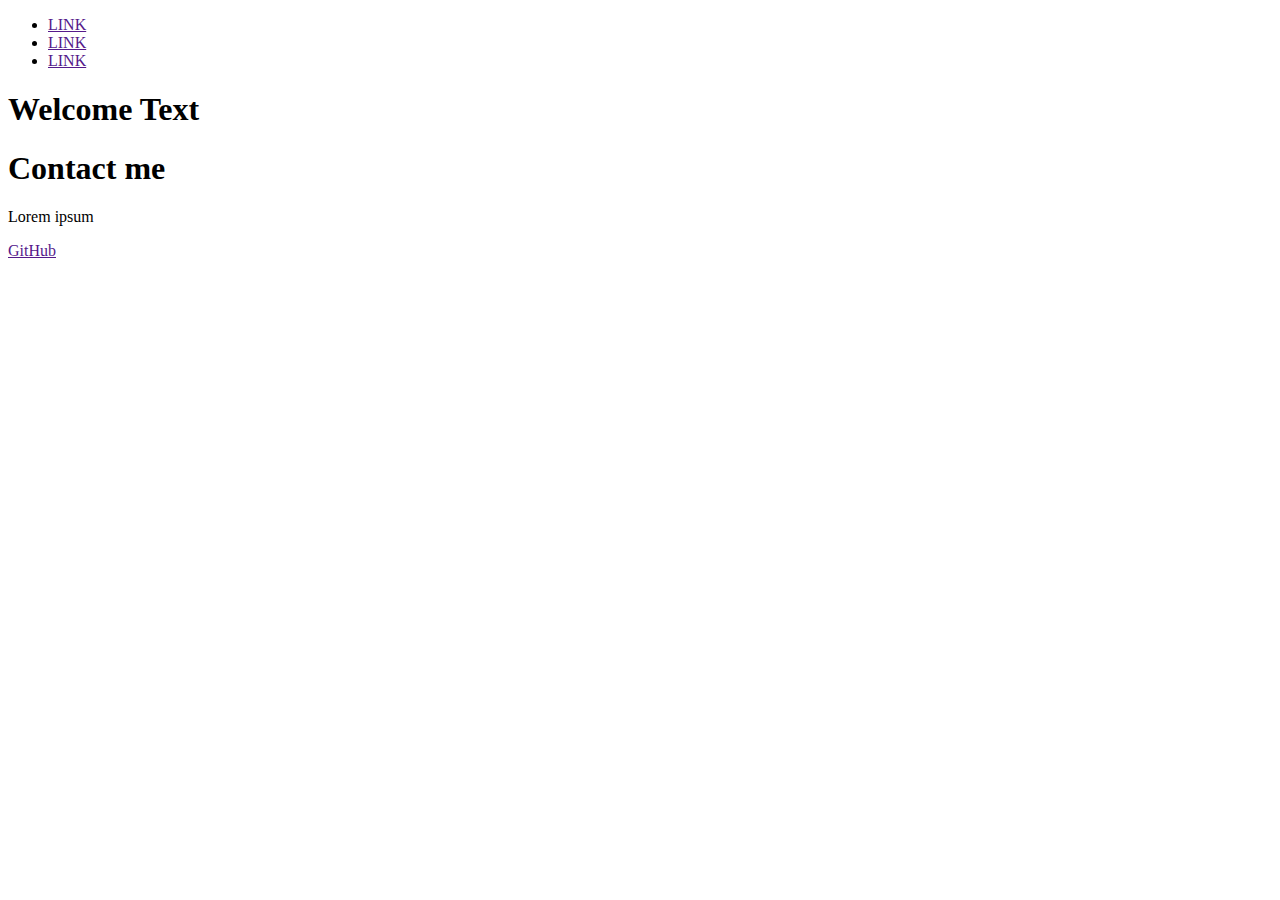
==== index.html @ c798e689 "first page version" ====
<!DOCTYPE html>
<html>
    <head>
        <meta charset="UTF-8" name="viewport" content="width=device-width, initial-scale=1">
        <title>Personal Portfolio</title>
        <link rel="stylesheet" hfre="main.css">
    </head>
    <body>
        <nav id="navbar">
            <ul class="navbar-list">
                <li><a class="nav-link" href="">LINK</a></li>
                <li><a class="nav-link" href="">LINK</a></li>
                <li><a class="nav-link" href="">LINK</a></li>
            </ul>
        </nav>
        <section id="welcome-section">
            <h1>Welcome Text</h1>
        </section>
        <section id="projects">
            <div class="project-tile"></div>
            <a href=""></a>
            <div class="project-tile"></div>
            <a href=""></a>
        </section>
        <section id="profile">
            <h1>Contact me</h1>
            <p>Lorem ipsum</p>
            <div class="profile-links">
                <a id="profile-link" href="" target="_blank">GitHub</a>
            </div>
        </section>
    </body>
</html>
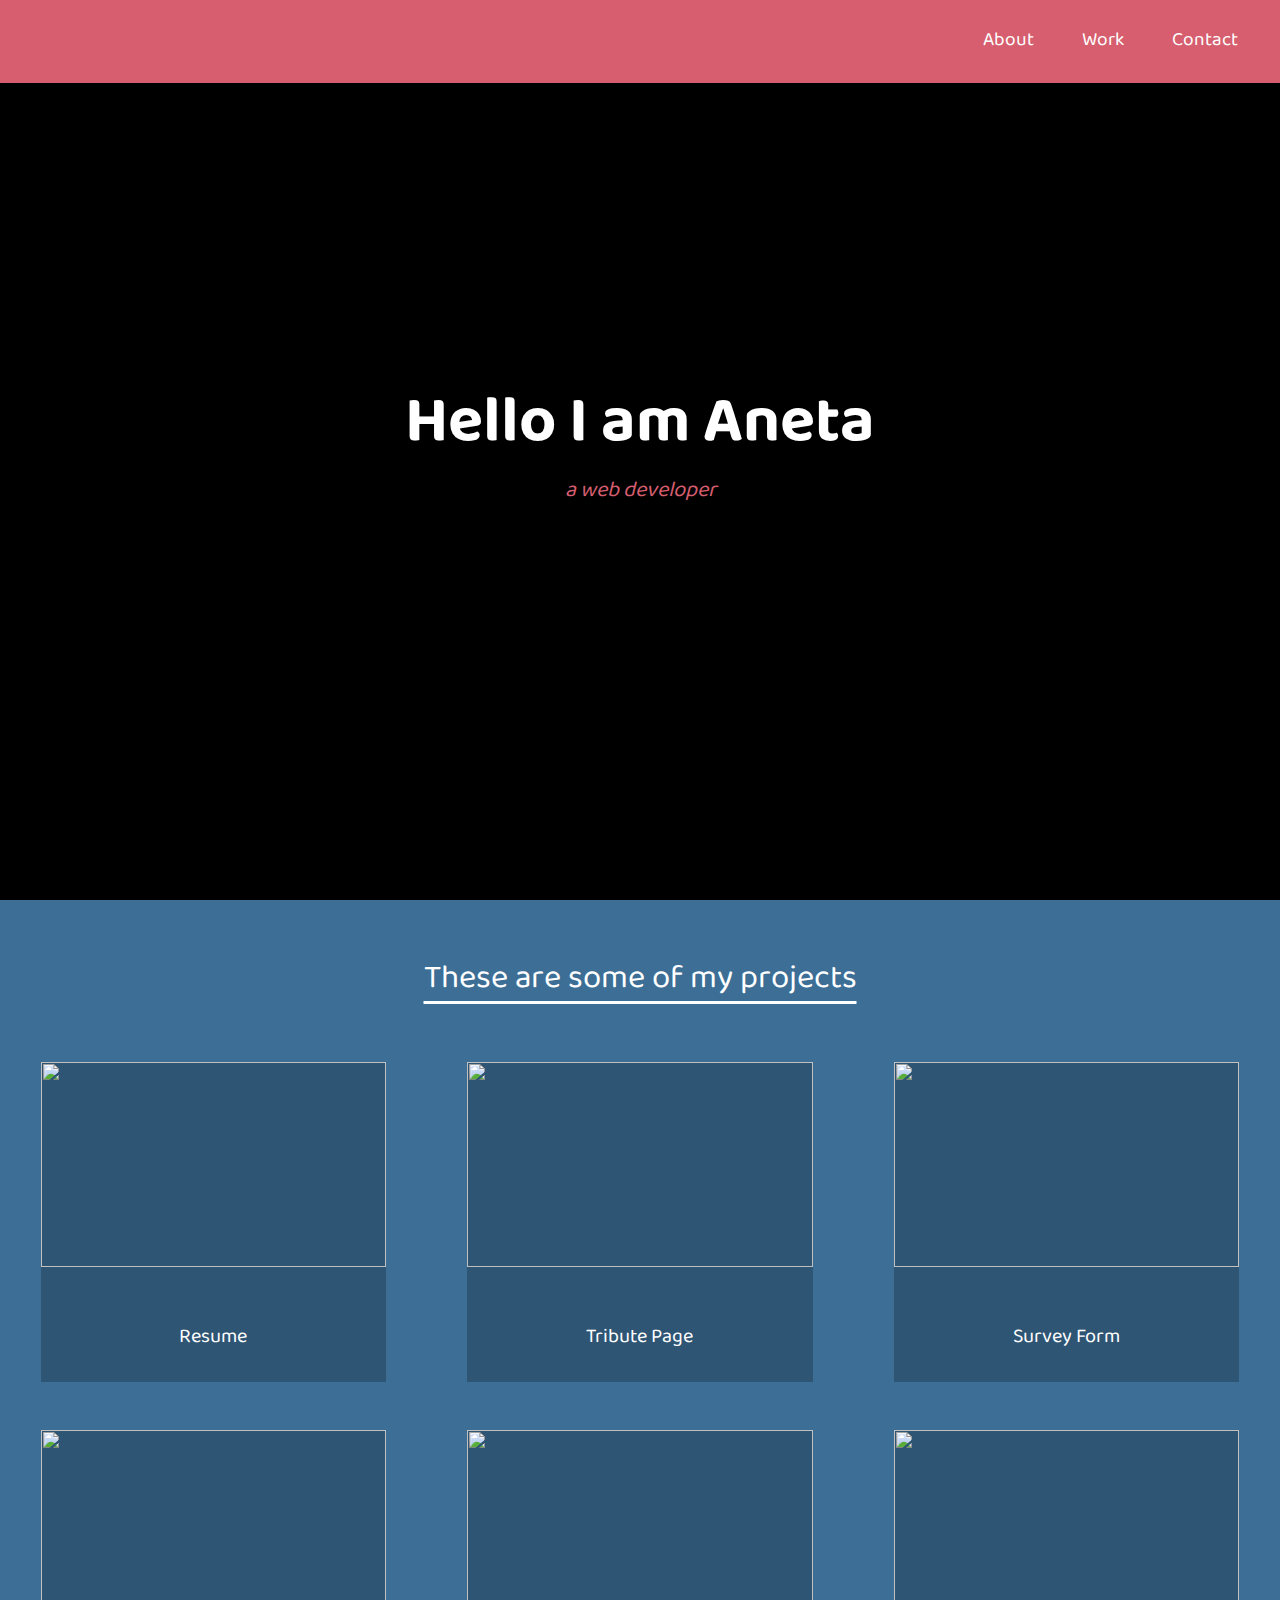
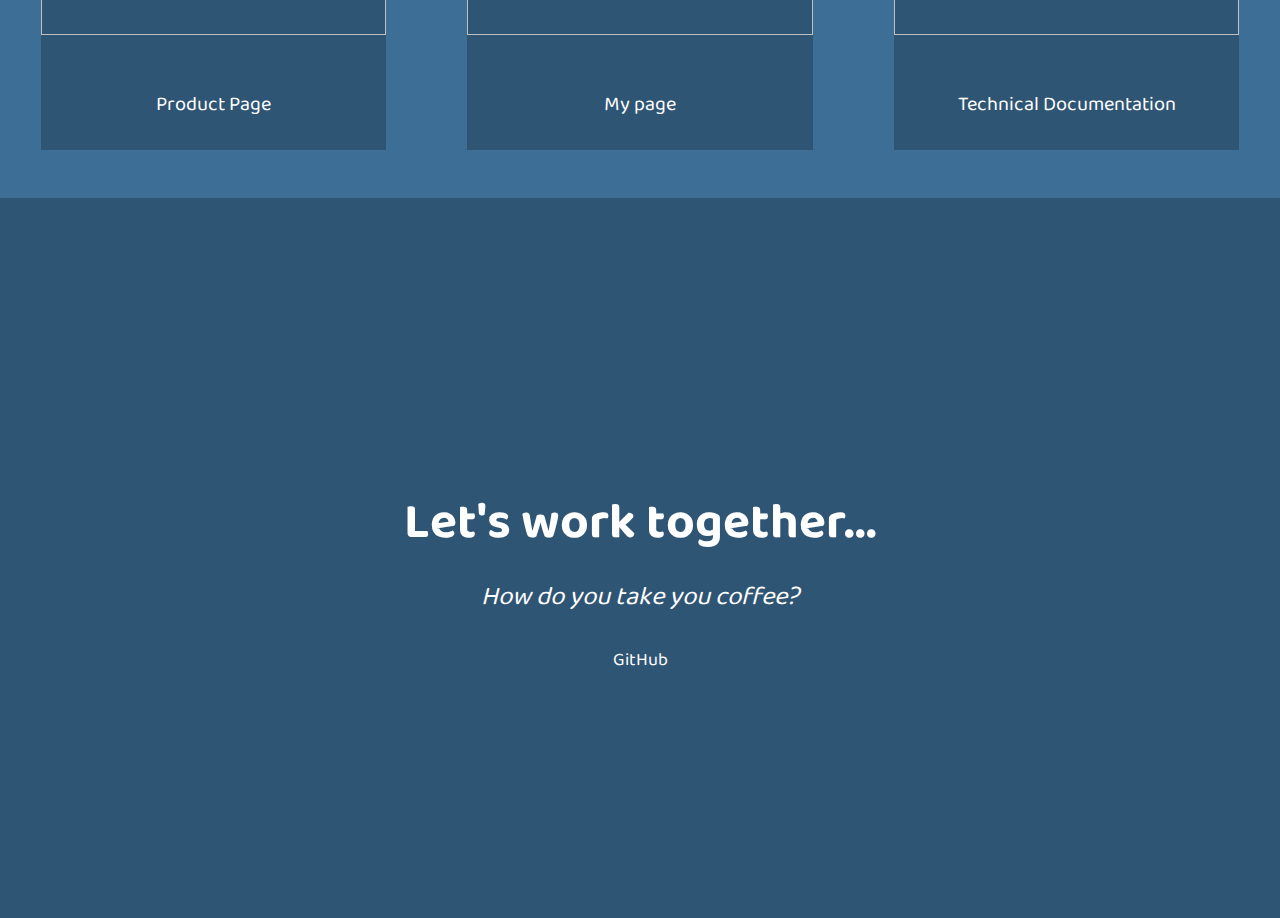
==== commit 0ac80938: "add project section" ====
--- a/index.html
+++ b/index.html
@@ -3,31 +3,58 @@
     <head>
         <meta charset="UTF-8" name="viewport" content="width=device-width, initial-scale=1">
         <title>Personal Portfolio</title>
-        <link rel="stylesheet" hfre="main.css">
+        <link rel="stylesheet" href="main.css">
+        <link href="https://fonts.googleapis.com/css?family=Baloo+Bhaina+2:400,700&display=swap" rel="stylesheet">
     </head>
     <body>
         <nav id="navbar">
             <ul class="navbar-list">
-                <li><a class="nav-link" href="">LINK</a></li>
-                <li><a class="nav-link" href="">LINK</a></li>
-                <li><a class="nav-link" href="">LINK</a></li>
+                <li><a class="nav-link" href="">About</a></li>
+                <li><a class="nav-link" href="">Work</a></li>
+                <li><a class="nav-link" href="">Contact</a></li>
             </ul>
         </nav>
-        <section id="welcome-section">
-            <h1>Welcome Text</h1>
-        </section>
-        <section id="projects">
-            <div class="project-tile"></div>
-            <a href=""></a>
-            <div class="project-tile"></div>
-            <a href=""></a>
-        </section>
-        <section id="profile">
-            <h1>Contact me</h1>
-            <p>Lorem ipsum</p>
-            <div class="profile-links">
-                <a id="profile-link" href="" target="_blank">GitHub</a>
-            </div>
-        </section>
+        <main>
+            <section id="welcome-section">
+                    <h1>Hello I am Aneta</h1>
+                    <h2>a web developer</h2>
+                </section>
+            <section id="projects">
+                <h1>These are some of my projects</h1>
+                <div class="projects-tiles">
+                    <a class="project-tile" href="file:///Users/anet/Desktop/CV_Project/index.html" target="_blank">
+                        <img class="project-image" src="images/resume_foto_2.png">
+                        <p>Resume</p>
+                    </a>
+                    <a class="project-tile" href="file:///Users/anet/Desktop/tribute-page/index.html" target="_blank">
+                        <img class="project-image" src="images/tribute_page_foto.png">
+                        <p>Tribute Page</p>
+                    </a>
+                    <a class="project-tile" href="file:///Users/anet/Desktop/survey-form/index.html" target="_blank">
+                        <img class="project-image" src="images/survey_form_foto.png">
+                        <p>Survey Form</p>
+                    </a>
+                    <a class="project-tile" href="file:///Users/anet/Desktop/product-landing-page/index.html" target="_blank">
+                        <img class="project-image" src="images/product_page_foto_2.png">
+                        <p>Product Page</p>
+                    </a>
+                    <a class="project-tile" href="file:///Users/anet/Desktop/my_page_project/index.html" target="_blank">
+                        <img class="project-image" src="images/my_page_2.png">
+                        <p>My page</p>
+                    </a>
+                    <a class="project-tile" href="file:///Users/anet/Desktop/technical-documentation-page/index.html" target="_blank">
+                            <img class="project-image" src="images/technical_doc_foto.png">
+                            <p>Technical Documentation</p>
+                    </a>
+                </div>
+            </section>
+            <section id="profile">
+                <h1>Let's work together...</h1>
+                <p>How do you take you coffee?</p>
+                <div class="profile-links">
+                    <a id="profile-link" href="https://github.com/anetSzajo" target="_blank">GitHub</a>
+                </div>
+            </section>
+        </main>
     </body>
 </html>--- a/main.css
+++ b/main.css
@@ -0,0 +1,143 @@
+body{
+    margin: unset;
+    height: 100vh;
+    font-family: 'Baloo Bhaina 2', cursive;
+}
+
+#navbar{
+    background: rgb(214, 94, 110);
+    padding: 6px;
+    position: fixed;
+    top: 0;
+    left: 0;
+    z-index: 1;
+    width: 100%;
+}
+
+.navbar-list{
+    display: flex;
+    flex-direction: row;
+    list-style: none;
+    padding-left: 0;
+    justify-content: space-around;
+}
+
+.nav-link{
+    text-decoration: none;
+    color: white;
+    font-size: larger;
+}
+
+#welcome-section{
+    background: black;
+    color: white;
+    height: 100vh;
+    display: flex;
+    flex-direction: column;
+    justify-content: center;
+    align-items: center;
+    text-align: center;
+}
+
+#welcome-section h1{
+    font-size: 65px;
+    line-height: 55px;
+    margin: 14px;
+}
+
+#welcome-section h2{
+    color: rgb(214, 94, 110);
+    font-size: 22px;
+    margin: 0;
+    font-weight: 400;
+    font-style: italic;
+}
+
+#projects{
+    background: rgb(60, 110, 150);
+    color: white;
+    height: 100%;
+}
+
+#projects h1{
+    margin: 0;
+    padding: 3rem;
+    text-align: center;
+    font-size: 33px;
+    text-decoration: underline;
+    text-underline-position: under;
+    font-weight: 400;
+}
+
+.projects-tiles{
+    display: flex;
+    flex-direction: column;
+    align-items: center;
+}
+
+.project-tile{
+    width: 75%;
+    height: 20rem;
+    margin: 2rem;
+    background: rgb(47, 85, 116);
+    color: white;
+    text-decoration: none;
+}
+.project-tile p{
+    text-align: center;
+    font-size: 20px;
+    margin: 0 0 7px 0;
+}
+
+.project-image{
+    width: 100%;
+    height: 80%;
+}
+
+#profile{
+    background: rgb(47, 85, 116);  
+    display: flex;
+    flex-direction: column;
+    align-items: center;
+    justify-content: center;
+    text-align: center;
+    color: white;
+    height: 80vh;
+}
+
+#profile h1{
+    margin: 4rem 0 0 0;
+    font-size: 50px; 
+    line-height: 55px;
+}
+
+#profile p{
+    font-style: italic;
+    font-size: 26px;
+    line-height: 36px;
+}
+
+#profile-link{
+    text-decoration: none;
+    font-size: 18px;
+   color: white;
+}
+
+@media (min-width: 40rem){
+    .projects-tiles{
+        flex-direction: row;
+        flex-wrap: wrap;
+    }
+    .project-tile{
+        max-width: 27%;
+        margin: auto auto 3rem auto;
+    
+    }
+    .navbar-list{
+        justify-content: flex-end;
+        /* margin-right: 3rem; */
+    }
+    .nav-link{
+        padding-right: 3rem;
+    }
+}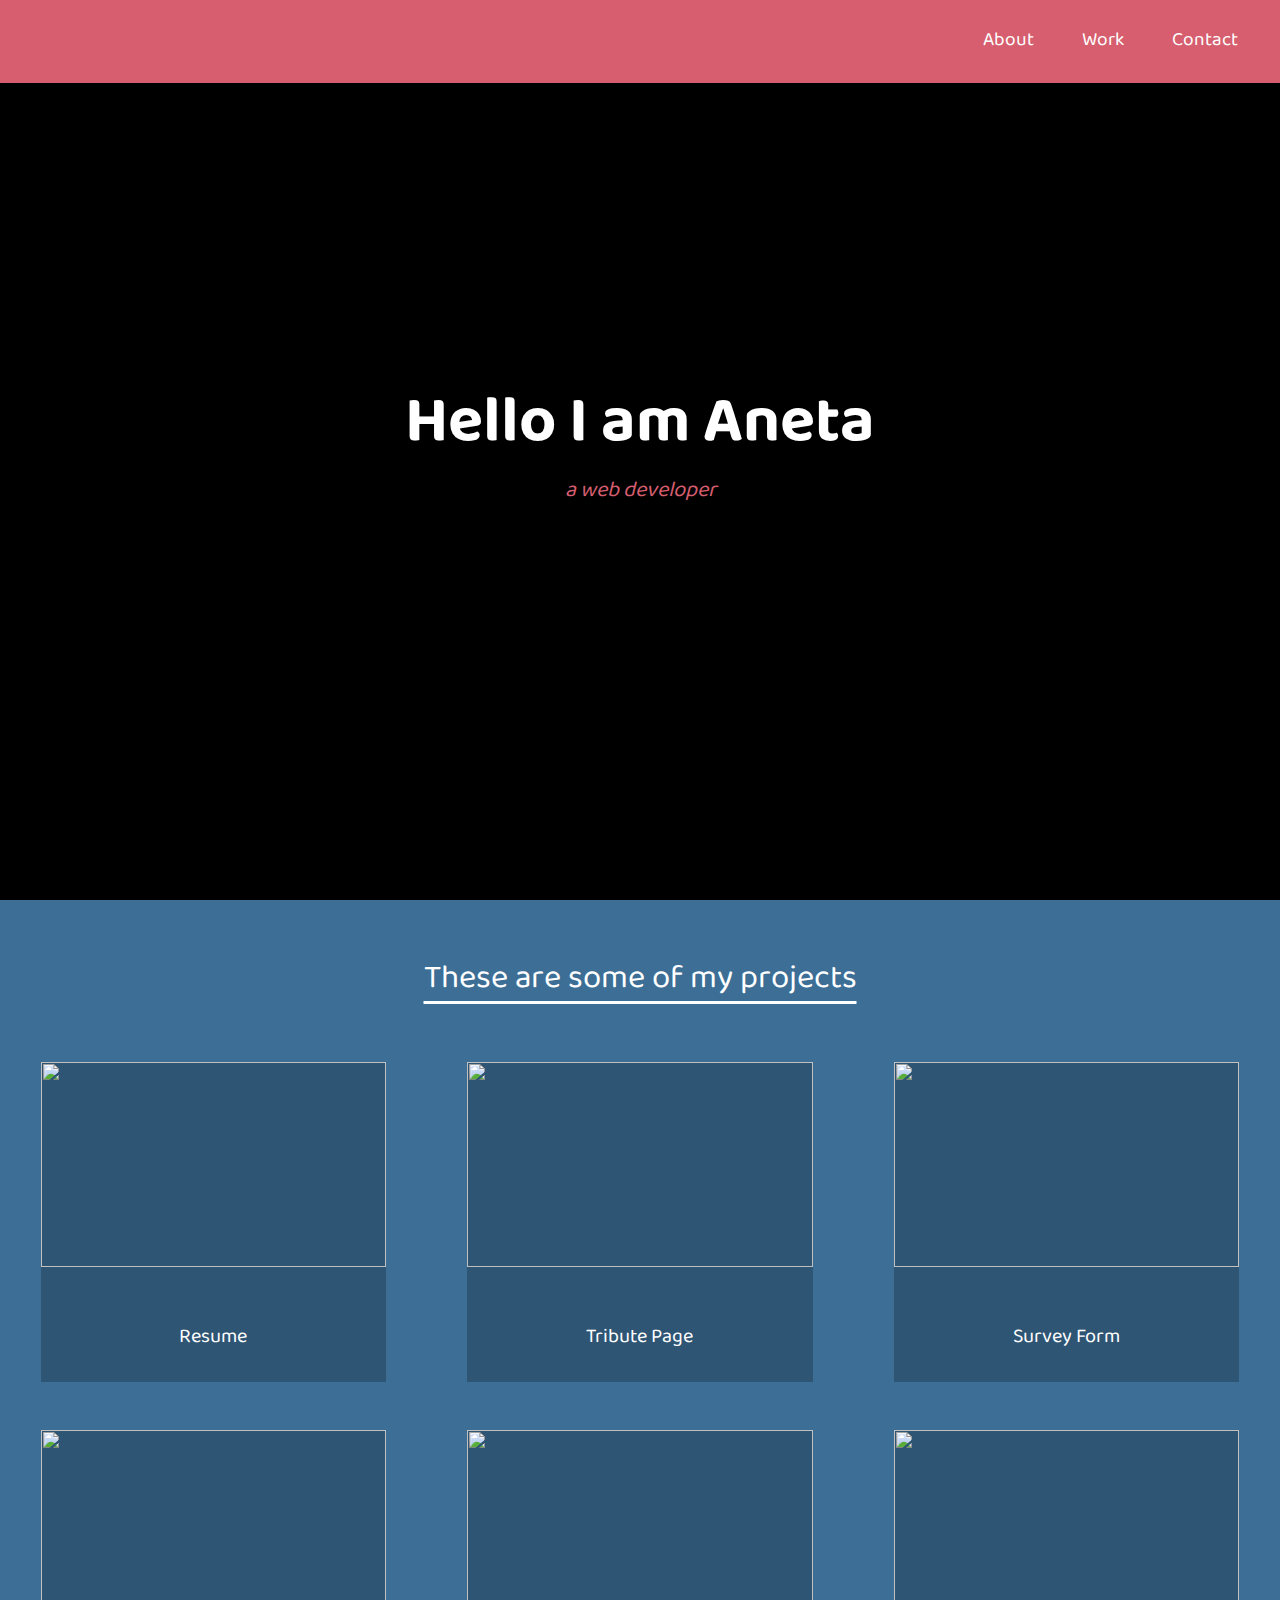
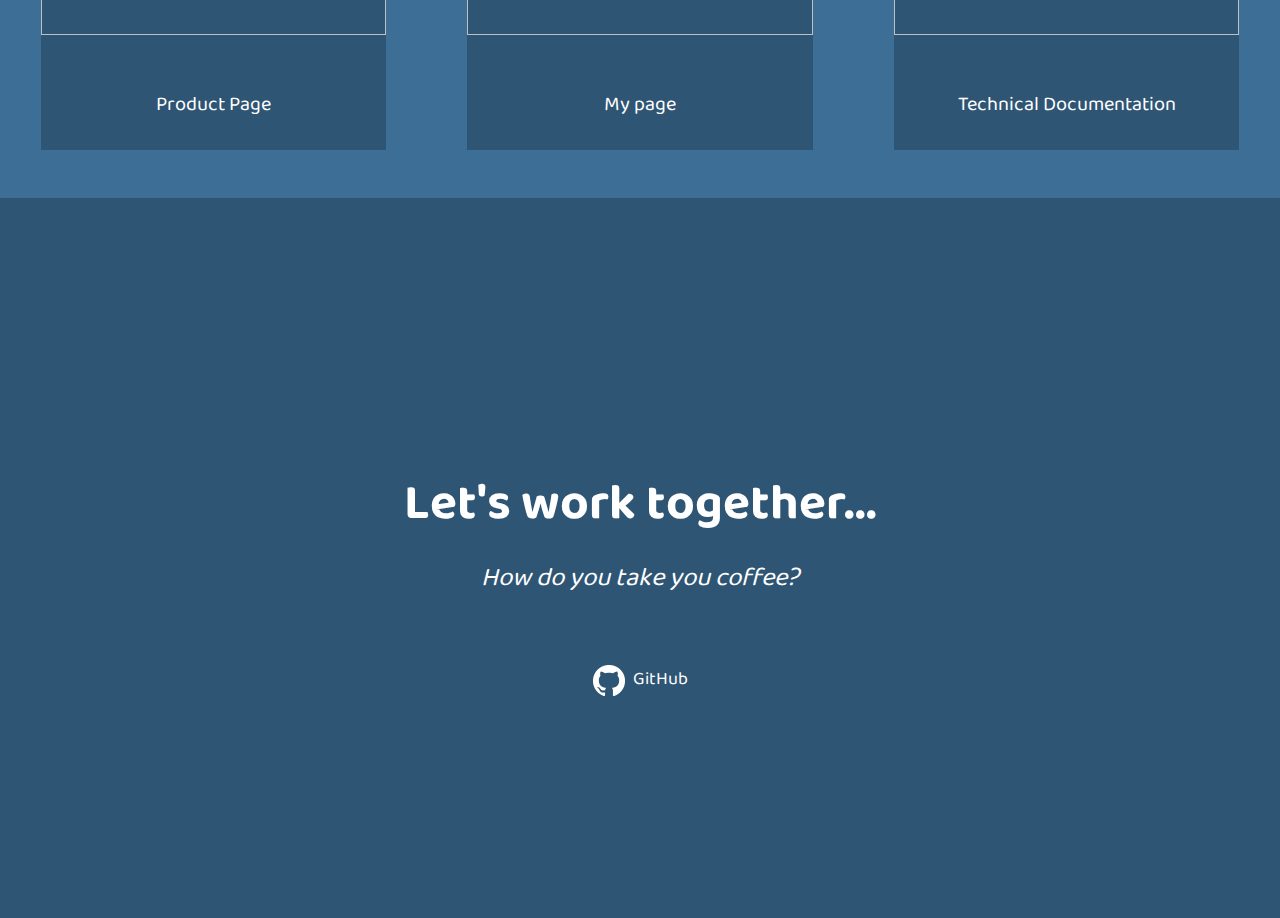
==== commit fec55f22: "add github logo" ====
--- a/index.html
+++ b/index.html
@@ -52,7 +52,8 @@
                 <h1>Let's work together...</h1>
                 <p>How do you take you coffee?</p>
                 <div class="profile-links">
-                    <a id="profile-link" href="https://github.com/anetSzajo" target="_blank">GitHub</a>
+                    <a id="profile-link" href="https://github.com/anetSzajo" target="_blank">
+                        <img id="github_logo" src="images/GitHub-Mark-Light-32px.png">GitHub</a>
                 </div>
             </section>
         </main>
--- a/main.css
+++ b/main.css
@@ -115,12 +115,20 @@
     font-style: italic;
     font-size: 26px;
     line-height: 36px;
+    margin-bottom: 4rem;
 }
 
 #profile-link{
     text-decoration: none;
     font-size: 18px;
-   color: white;
+    color: white;
+    display: flex;
+    align-items: center;
+}
+
+#github_logo{
+    margin-right: 8px;
+
 }
 
 @media (min-width: 40rem){
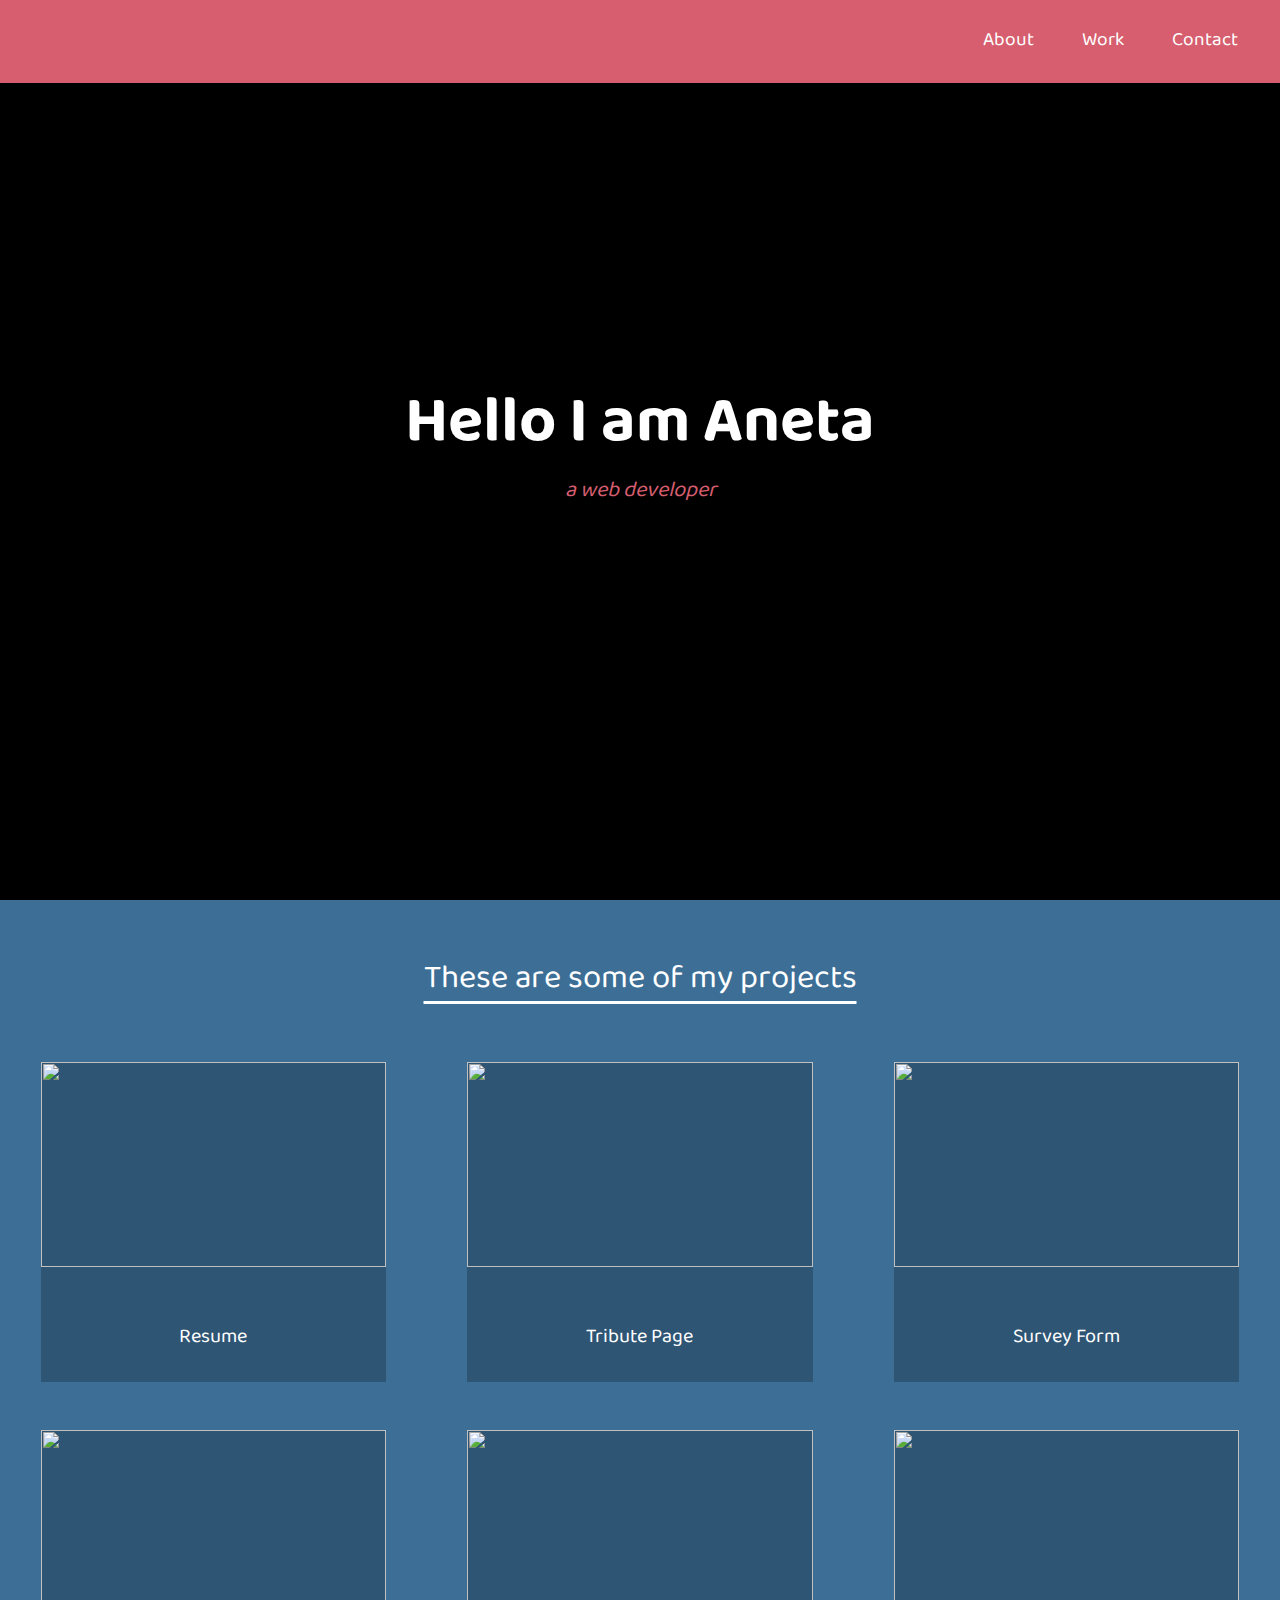
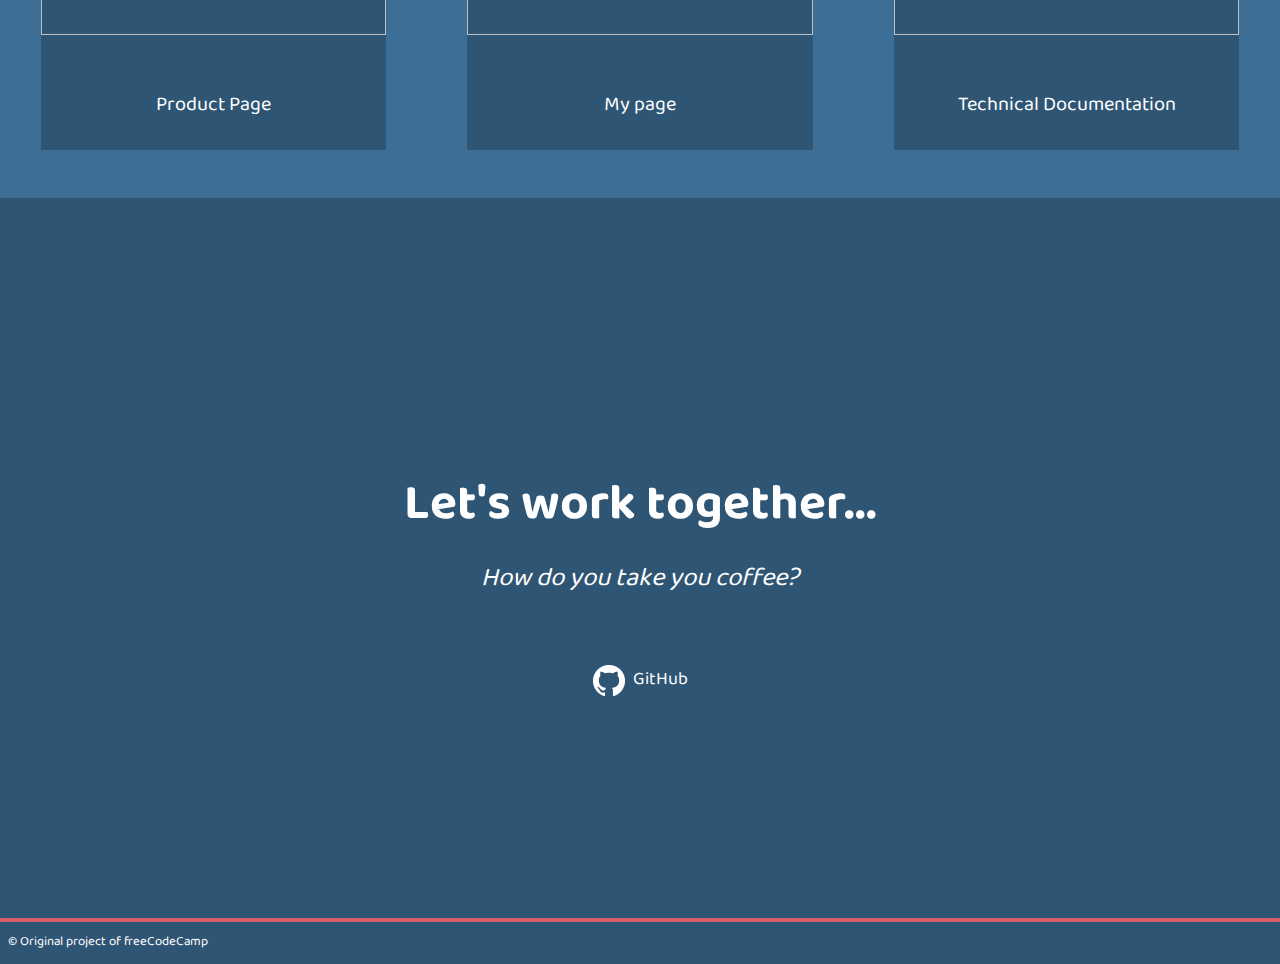
==== commit 9aca54bf: "add inner links" ====
--- a/index.html
+++ b/index.html
@@ -9,16 +9,19 @@
     <body>
         <nav id="navbar">
             <ul class="navbar-list">
-                <li><a class="nav-link" href="">About</a></li>
-                <li><a class="nav-link" href="">Work</a></li>
-                <li><a class="nav-link" href="">Contact</a></li>
+                <li><a class="nav-link" href="#about">About</a></li>
+                <li><a class="nav-link" href="#work">Work</a></li>
+                <li><a class="nav-link" href="#contact">Contact</a></li>
             </ul>
         </nav>
         <main>
+            <a id="about">
             <section id="welcome-section">
                     <h1>Hello I am Aneta</h1>
                     <h2>a web developer</h2>
                 </section>
+            </a>
+            <a id="work">
             <section id="projects">
                 <h1>These are some of my projects</h1>
                 <div class="projects-tiles">
@@ -48,6 +51,8 @@
                     </a>
                 </div>
             </section>
+            </a>
+            <a id="contact">
             <section id="profile">
                 <h1>Let's work together...</h1>
                 <p>How do you take you coffee?</p>
@@ -56,6 +61,8 @@
                         <img id="github_logo" src="images/GitHub-Mark-Light-32px.png">GitHub</a>
                 </div>
             </section>
+            </a>
+            <footer>© Original project of freeCodeCamp</footer>
         </main>
     </body>
 </html>--- a/main.css
+++ b/main.css
@@ -128,7 +128,15 @@
 
 #github_logo{
     margin-right: 8px;
+}
 
+footer{
+    background: rgb(47, 85, 116);
+    border-top: 4px solid rgb(214, 94, 110);
+    text-align: left;
+    padding: 8px;
+    color: white;
+    font-size: 13px;
 }
 
 @media (min-width: 40rem){
